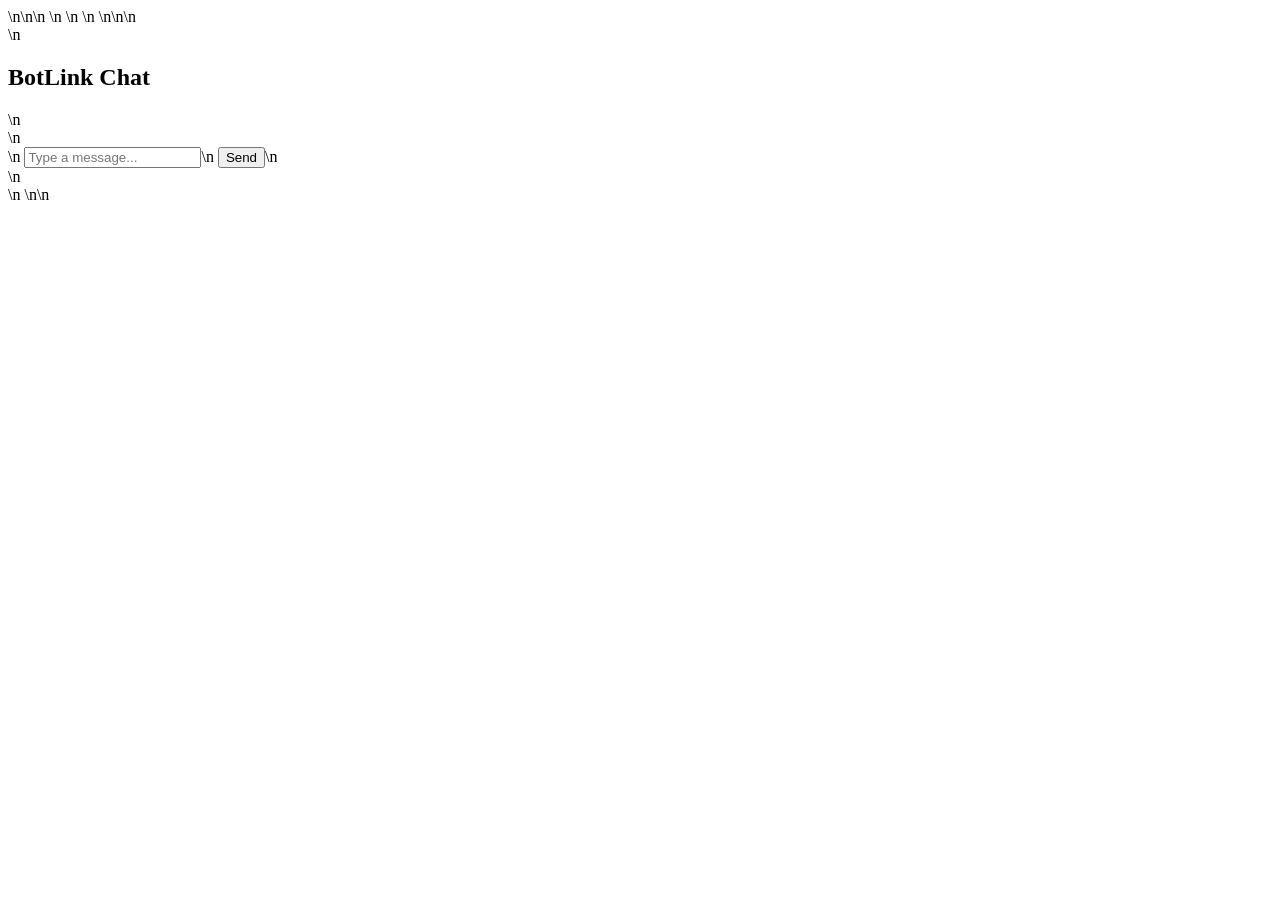
==== index.html @ 930f9359 "Create index.html for BotLink Chat Application" ====
<!DOCTYPE html>\n<html lang="en">\n<head>\n    <meta charset="UTF-8">\n    <meta name="viewport" content="width=device-width, initial-scale=1.0">\n    <title>BotLink Chat Application</title>\n    <style>\n        body {\n            font-family: Arial, sans-serif;\n            background-color: #f4f4f4;\n            margin: 0;\n            padding: 20px;\n        }\n        #chat {\n            width: 100%;\n            max-width: 600px;\n            margin: 0 auto;\n            background: #fff;\n            border-radius: 5px;\n            box-shadow: 0 0 10px rgba(0,0,0,0.1);\n            padding: 20px;\n        }\n        #messages {\n            height: 300px;\n            overflow-y: scroll;\n            border: 1px solid #ccc;\n            padding: 10px;\n            margin-bottom: 10px;\n        }\n        #userInput {\n            display: flex;\n        }\n        #userInput input {\n            flex: 1;\n            padding: 10px;\n            border: 1px solid #ccc;\n            border-radius: 5px;\n        }\n        #userInput button {\n            padding: 10px;\n            border: none;\n            background: #5cb85c;\n            color: white;\n            border-radius: 5px;\n            margin-left: 10px;\n        }\n    </style>\n</head>\n<body>\n    <div id="chat">\n        <h2>BotLink Chat</h2>\n        <div id="messages"></div>\n        <div id="userInput">\n            <input type="text" id="userMessage" placeholder="Type a message..." />\n            <button id="sendButton">Send</button>\n        </div>\n    </div>\n    <script>\n        const messagesDiv = document.getElementById('messages');\n        const sendButton = document.getElementById('sendButton');\n        const userMessageInput = document.getElementById('userMessage');\n\n        sendButton.addEventListener('click', sendMessage);\n        userMessageInput.addEventListener('keypress', function (e) {\n            if (e.key === 'Enter') {\n                sendMessage();\n            }\n        });\n\n        function sendMessage() {\n            const message = userMessageInput.value;\n            if (message.trim() === '') return;\n\n            appendMessage('You: ' + message);\n            userMessageInput.value = '';\n\n            // Call the backend API integration here\n            fetch('https://api.yourbackend.com/chat', {\n                method: 'POST',\n                headers: { 'Content-Type': 'application/json' },\n                body: JSON.stringify({ message: message })\n            })\n            .then(response => response.json())\n            .then(data => {\n                appendMessage('Bot: ' + data.reply);\n            })\n            .catch(error => {\n                console.error('Error:', error);\n                appendMessage('Bot: Sorry, an error occurred.');\n            });\n        }\n\n        function appendMessage(message) {\n            const messageElement = document.createElement('div');\n            messageElement.textContent = message;\n            messagesDiv.appendChild(messageElement);\n            messagesDiv.scrollTop = messagesDiv.scrollHeight;\n        }\n    </script>\n</body>\n</html>
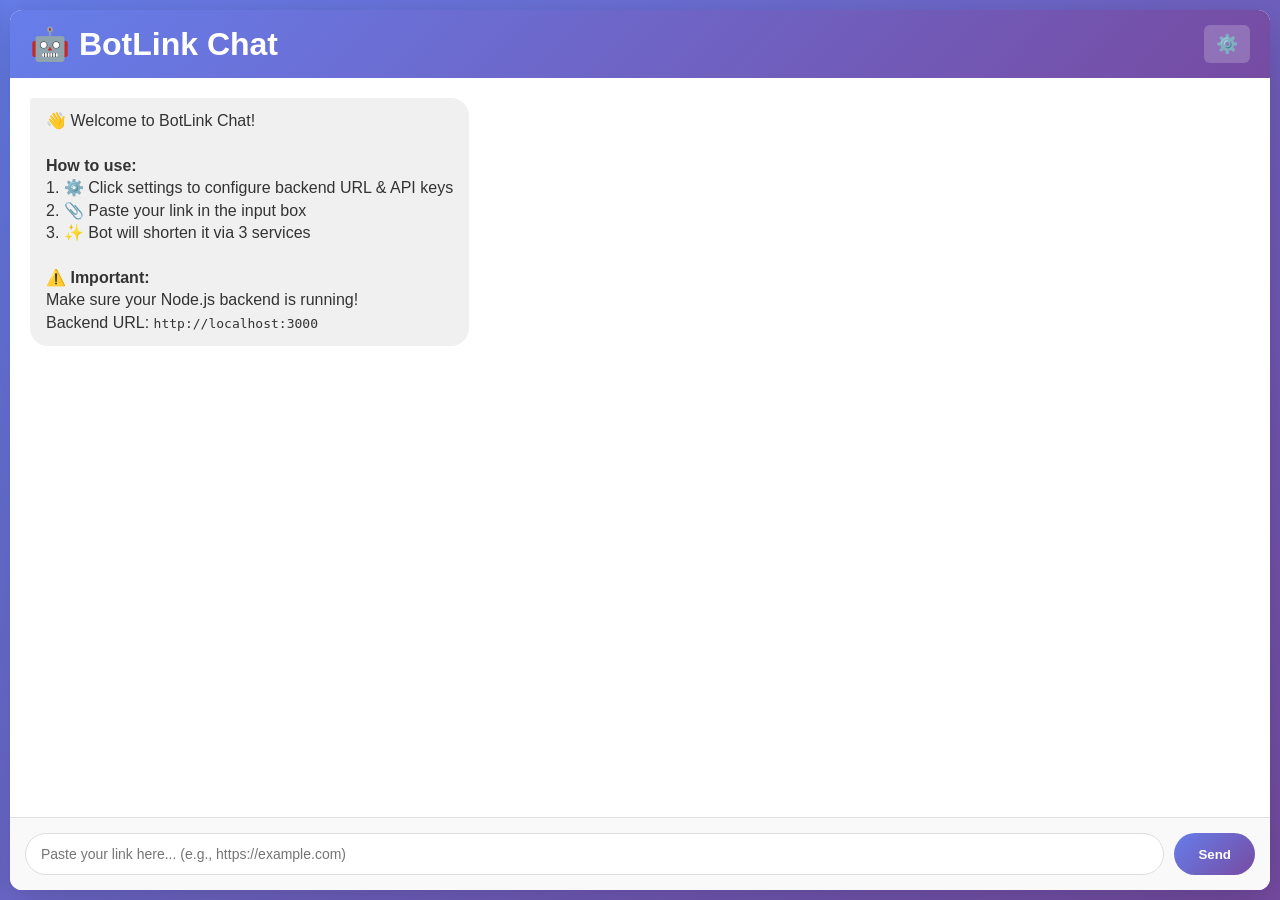
==== commit e8eb27d7: "Add files via upload" ====
--- a/index.html
+++ b/index.html
@@ -1 +1,719 @@
-<!DOCTYPE html>\n<html lang="en">\n<head>\n    <meta charset="UTF-8">\n    <meta name="viewport" content="width=device-width, initial-scale=1.0">\n    <title>BotLink Chat Application</title>\n    <style>\n        body {\n            font-family: Arial, sans-serif;\n            background-color: #f4f4f4;\n            margin: 0;\n            padding: 20px;\n        }\n        #chat {\n            width: 100%;\n            max-width: 600px;\n            margin: 0 auto;\n            background: #fff;\n            border-radius: 5px;\n            box-shadow: 0 0 10px rgba(0,0,0,0.1);\n            padding: 20px;\n        }\n        #messages {\n            height: 300px;\n            overflow-y: scroll;\n            border: 1px solid #ccc;\n            padding: 10px;\n            margin-bottom: 10px;\n        }\n        #userInput {\n            display: flex;\n        }\n        #userInput input {\n            flex: 1;\n            padding: 10px;\n            border: 1px solid #ccc;\n            border-radius: 5px;\n        }\n        #userInput button {\n            padding: 10px;\n            border: none;\n            background: #5cb85c;\n            color: white;\n            border-radius: 5px;\n            margin-left: 10px;\n        }\n    </style>\n</head>\n<body>\n    <div id="chat">\n        <h2>BotLink Chat</h2>\n        <div id="messages"></div>\n        <div id="userInput">\n            <input type="text" id="userMessage" placeholder="Type a message..." />\n            <button id="sendButton">Send</button>\n        </div>\n    </div>\n    <script>\n        const messagesDiv = document.getElementById('messages');\n        const sendButton = document.getElementById('sendButton');\n        const userMessageInput = document.getElementById('userMessage');\n\n        sendButton.addEventListener('click', sendMessage);\n        userMessageInput.addEventListener('keypress', function (e) {\n            if (e.key === 'Enter') {\n                sendMessage();\n            }\n        });\n\n        function sendMessage() {\n            const message = userMessageInput.value;\n            if (message.trim() === '') return;\n\n            appendMessage('You: ' + message);\n            userMessageInput.value = '';\n\n            // Call the backend API integration here\n            fetch('https://api.yourbackend.com/chat', {\n                method: 'POST',\n                headers: { 'Content-Type': 'application/json' },\n                body: JSON.stringify({ message: message })\n            })\n            .then(response => response.json())\n            .then(data => {\n                appendMessage('Bot: ' + data.reply);\n            })\n            .catch(error => {\n                console.error('Error:', error);\n                appendMessage('Bot: Sorry, an error occurred.');\n            });\n        }\n\n        function appendMessage(message) {\n            const messageElement = document.createElement('div');\n            messageElement.textContent = message;\n            messagesDiv.appendChild(messageElement);\n            messagesDiv.scrollTop = messagesDiv.scrollHeight;\n        }\n    </script>\n</body>\n</html>+<!DOCTYPE html>
+<html lang="vi">
+<head>
+  <meta charset="UTF-8">
+  <meta name="viewport" content="width=device-width, initial-scale=1.0">
+  <title>BotLink Chat - Link Shortener</title>
+  <style>
+    * {
+      margin: 0;
+      padding: 0;
+      box-sizing: border-box;
+    }
+
+    body {
+      font-family: -apple-system, BlinkMacSystemFont, 'Segoe UI', Roboto, Oxygen, Ubuntu, Cantarell, sans-serif;
+      background: linear-gradient(135deg, #667eea 0%, #764ba2 100%);
+      height: 100vh;
+      overflow: hidden;
+      user-select: none;
+      -webkit-user-select: none;
+      -moz-user-select: none;
+      -ms-user-select: none;
+    }
+
+    .container {
+      display: flex;
+      height: 100vh;
+    }
+
+    /* Sidebar */
+    .sidebar {
+      width: 320px;
+      background: white;
+      padding: 20px;
+      overflow-y: auto;
+      box-shadow: -4px 0 15px rgba(0, 0, 0, 0.1);
+      position: absolute;
+      left: -320px;
+      top: 0;
+      height: 100%;
+      z-index: 1000;
+      transition: left 0.3s ease;
+    }
+
+    .sidebar.active {
+      left: 0;
+    }
+
+    .sidebar-header {
+      display: flex;
+      justify-content: space-between;
+      align-items: center;
+      margin-bottom: 20px;
+      border-bottom: 2px solid #f0f0f0;
+      padding-bottom: 15px;
+    }
+
+    .close-btn {
+      background: none;
+      border: none;
+      font-size: 24px;
+      cursor: pointer;
+      color: #666;
+    }
+
+    .settings-group {
+      margin-bottom: 15px;
+    }
+
+    .settings-group label {
+      display: block;
+      margin-bottom: 5px;
+      font-weight: 600;
+      color: #333;
+      font-size: 13px;
+    }
+
+    .settings-group input,
+    .settings-group textarea {
+      width: 100%;
+      padding: 10px;
+      border: 1px solid #ddd;
+      border-radius: 6px;
+      font-size: 13px;
+      font-family: monospace;
+      -webkit-user-select: text;
+      -moz-user-select: text;
+      -ms-user-select: text;
+      user-select: text;
+    }
+
+    .settings-group textarea {
+      resize: vertical;
+      min-height: 60px;
+      font-size: 12px;
+    }
+
+    .settings-group small {
+      display: block;
+      margin-top: 3px;
+      color: #999;
+      font-size: 11px;
+    }
+
+    .btn-save, .btn-clear {
+      width: 100%;
+      padding: 10px;
+      border: none;
+      border-radius: 6px;
+      cursor: pointer;
+      font-weight: 600;
+      margin-bottom: 10px;
+      transition: background 0.3s;
+    }
+
+    .btn-save {
+      background: #667eea;
+      color: white;
+    }
+
+    .btn-save:hover {
+      background: #5568d3;
+    }
+
+    .btn-clear {
+      background: #ff6b6b;
+      color: white;
+    }
+
+    .btn-clear:hover {
+      background: #ff5252;
+    }
+
+    /* Chat Container */
+    .chat-container {
+      flex: 1;
+      display: flex;
+      flex-direction: column;
+      background: white;
+      margin: 10px;
+      border-radius: 12px;
+      box-shadow: 0 10px 40px rgba(0, 0, 0, 0.2);
+      overflow: hidden;
+    }
+
+    .chat-header {
+      background: linear-gradient(135deg, #667eea 0%, #764ba2 100%);
+      color: white;
+      padding: 15px 20px;
+      display: flex;
+      justify-content: space-between;
+      align-items: center;
+    }
+
+    .settings-btn {
+      background: rgba(255, 255, 255, 0.2);
+      border: none;
+      color: white;
+      font-size: 18px;
+      cursor: pointer;
+      padding: 8px 12px;
+      border-radius: 6px;
+      transition: background 0.3s;
+    }
+
+    .settings-btn:hover {
+      background: rgba(255, 255, 255, 0.3);
+    }
+
+    /* Messages */
+    .messages {
+      flex: 1;
+      overflow-y: auto;
+      padding: 20px;
+      display: flex;
+      flex-direction: column;
+      gap: 15px;
+    }
+
+    .message {
+      display: flex;
+      gap: 10px;
+      animation: fadeIn 0.3s ease;
+    }
+
+    @keyframes fadeIn {
+      from {
+        opacity: 0;
+        transform: translateY(10px);
+      }
+      to {
+        opacity: 1;
+        transform: translateY(0);
+      }
+    }
+
+    .message.user {
+      justify-content: flex-end;
+    }
+
+    .message-bubble {
+      max-width: 70%;
+      padding: 12px 16px;
+      border-radius: 18px;
+      word-wrap: break-word;
+      line-height: 1.4;
+      -webkit-user-select: text;
+      -moz-user-select: text;
+      -ms-user-select: text;
+      user-select: text;
+    }
+
+    .message.user .message-bubble {
+      background: #667eea;
+      color: white;
+      border-radius: 18px 4px 18px 18px;
+    }
+
+    .message.bot .message-bubble {
+      background: #f0f0f0;
+      color: #333;
+      border-radius: 4px 18px 18px 18px;
+    }
+
+    .links-container {
+      display: flex;
+      flex-direction: column;
+      gap: 8px;
+      margin-top: 10px;
+    }
+
+    .link-item {
+      display: flex;
+      align-items: center;
+      gap: 10px;
+      background: #f9f9f9;
+      padding: 10px 12px;
+      border-radius: 8px;
+      border: 1px solid #e0e0e0;
+    }
+
+    .link-label {
+      min-width: 50px;
+      font-weight: 600;
+      color: #667eea;
+      font-size: 12px;
+    }
+
+    .link-text {
+      flex: 1;
+      font-size: 13px;
+      color: #0066cc;
+      word-break: break-all;
+      cursor: pointer;
+      text-decoration: underline;
+    }
+
+    .link-text:hover {
+      color: #004499;
+    }
+
+    .copy-btn {
+      background: #667eea;
+      color: white;
+      border: none;
+      padding: 6px 10px;
+      border-radius: 4px;
+      cursor: pointer;
+      font-size: 12px;
+      transition: background 0.3s;
+    }
+
+    .copy-btn:hover {
+      background: #5568d3;
+    }
+
+    .copy-btn.copied {
+      background: #28a745;
+    }
+
+    /* Loading */
+    .loading {
+      display: flex;
+      flex-direction: column;
+      align-items: center;
+      justify-content: center;
+      gap: 15px;
+      padding: 20px;
+      color: #666;
+    }
+
+    .spinner {
+      width: 40px;
+      height: 40px;
+      border: 4px solid #f3f3f3;
+      border-top: 4px solid #667eea;
+      border-radius: 50%;
+      animation: spin 1s linear infinite;
+    }
+
+    @keyframes spin {
+      0% {
+        transform: rotate(0deg);
+      }
+      100% {
+        transform: rotate(360deg);
+      }
+    }
+
+    /* Input Area */
+    .input-area {
+      display: flex;
+      gap: 10px;
+      padding: 15px;
+      background: #f9f9f9;
+      border-top: 1px solid #e0e0e0;
+    }
+
+    #urlInput {
+      flex: 1;
+      padding: 12px 15px;
+      border: 1px solid #ddd;
+      border-radius: 24px;
+      font-size: 14px;
+      outline: none;
+      transition: border-color 0.3s;
+      -webkit-user-select: text;
+      -moz-user-select: text;
+      -ms-user-select: text;
+      user-select: text;
+    }
+
+    #urlInput:focus {
+      border-color: #667eea;
+      box-shadow: 0 0 0 3px rgba(102, 126, 234, 0.1);
+    }
+
+    .btn-send {
+      padding: 12px 24px;
+      background: linear-gradient(135deg, #667eea 0%, #764ba2 100%);
+      color: white;
+      border: none;
+      border-radius: 24px;
+      cursor: pointer;
+      font-weight: 600;
+      transition: transform 0.2s, box-shadow 0.2s;
+    }
+
+    .btn-send:hover {
+      transform: translateY(-2px);
+      box-shadow: 0 5px 20px rgba(102, 126, 234, 0.4);
+    }
+
+    .btn-send:active {
+      transform: translateY(0);
+    }
+
+    .error-message {
+      color: #ff6b6b;
+      background: #ffe0e0;
+      padding: 10px 12px;
+      border-radius: 6px;
+      font-size: 13px;
+      margin-top: 5px;
+    }
+
+    @media (max-width: 768px) {
+      .message-bubble {
+        max-width: 90%;
+      }
+      
+      .sidebar {
+        width: 280px;
+        left: -280px;
+      }
+    }
+  </style>
+</head>
+<body>
+  <div class="container">
+    <!-- Sidebar Settings -->
+    <div class="sidebar" id="sidebar">
+      <div class="sidebar-header">
+        <h2>⚙️ Settings</h2>
+        <button class="close-btn" onclick="toggleSidebar()">✕</button>
+      </div>
+      
+      <div class="settings-group">
+        <label>Backend URL:</label>
+        <input type="text" id="backendUrl" placeholder="http://localhost:3000 or https://your-render-app.onrender.com" value="http://localhost:3000">
+        <small>⚠️ Enter your Node.js backend URL</small>
+      </div>
+
+      <div class="settings-group">
+        <label>Title Template:</label>
+        <input type="text" id="titleInput" placeholder="🔗 Shortened Links" value="🔗 Shortened Links">
+      </div>
+
+      <div class="settings-group">
+        <label>Format Template:</label>
+        <textarea id="formatInput" placeholder="[TITLE]\n[URL]">[TITLE]
+[URL]</textarea>
+        <small>Gunakan [TITLE] dan [URL] sebagai placeholder</small>
+      </div>
+
+      <div class="settings-group">
+        <label>Hastebin Token:</label>
+        <input type="password" id="hastebinToken" placeholder="Bearer token">
+      </div>
+
+      <div class="settings-group">
+        <label>Anonlink API Key:</label>
+        <input type="password" id="anonlinkKey" placeholder="Your API Key">
+      </div>
+
+      <div class="settings-group">
+        <label>Linkx API Key:</label>
+        <input type="password" id="linkxKey" placeholder="Your API Key">
+      </div>
+
+      <div class="settings-group">
+        <label>Mual API Key:</label>
+        <input type="password" id="mualKey" placeholder="Your API Key">
+      </div>
+
+      <button class="btn-save" onclick="saveSettings()">💾 Save Settings</button>
+      <button class="btn-clear" onclick="clearHistory()">🗑️ Clear History</button>
+    </div>
+
+    <!-- Chat Area -->
+    <div class="chat-container">
+      <!-- Header -->
+      <div class="chat-header">
+        <h1>🤖 BotLink Chat</h1>
+        <button class="settings-btn" onclick="toggleSidebar()">⚙️</button>
+      </div>
+
+      <!-- Messages -->
+      <div class="messages" id="messages"></div>
+
+      <!-- Loading -->
+      <div class="loading" id="loading" style="display: none;">
+        <div class="spinner"></div>
+        <span>Processing...</span>
+      </div>
+
+      <!-- Input Area -->
+      <div class="input-area">
+        <input 
+          type="text" 
+          id="urlInput" 
+          placeholder="Paste your link here... (e.g., https://example.com)"
+          onkeypress="handleKeyPress(event)"
+        >
+        <button class="btn-send" onclick="sendLink()">Send</button>
+      </div>
+    </div>
+  </div>
+
+  <script>
+    // Disable right click
+    document.addEventListener('contextmenu', (e) => e.preventDefault());
+
+    // Disable F12, Ctrl+Shift+I, Ctrl+Shift+C
+    document.addEventListener('keydown', (e) => {
+      if (
+        e.key === 'F12' ||
+        (e.ctrlKey && e.shiftKey && e.key === 'I') ||
+        (e.ctrlKey && e.shiftKey && e.key === 'C')
+      ) {
+        e.preventDefault();
+      }
+    });
+
+    // Settings Storage
+    class Settings {
+      constructor() {
+        this.load();
+      }
+
+      load() {
+        const saved = localStorage.getItem('botlink_settings');
+        if (saved) {
+          const settings = JSON.parse(saved);
+          document.getElementById('backendUrl').value = settings.backendUrl || 'http://localhost:3000';
+          document.getElementById('titleInput').value = settings.title || '🔗 Shortened Links';
+          document.getElementById('formatInput').value = settings.format || '[TITLE]\n[URL]';
+          document.getElementById('hastebinToken').value = settings.hastebinToken || '';
+          document.getElementById('anonlinkKey').value = settings.anonlink || '';
+          document.getElementById('linkxKey').value = settings.linkx || '';
+          document.getElementById('mualKey').value = settings.mual || '';
+        }
+      }
+
+      save() {
+        const settings = {
+          backendUrl: document.getElementById('backendUrl').value,
+          title: document.getElementById('titleInput').value,
+          format: document.getElementById('formatInput').value,
+          hastebinToken: document.getElementById('hastebinToken').value,
+          anonlink: document.getElementById('anonlinkKey').value,
+          linkx: document.getElementById('linkxKey').value,
+          mual: document.getElementById('mualKey').value,
+        };
+        localStorage.setItem('botlink_settings', JSON.stringify(settings));
+        alert('✅ Settings saved!');
+      }
+
+      get() {
+        return {
+          backendUrl: document.getElementById('backendUrl').value || 'http://localhost:3000',
+          title: document.getElementById('titleInput').value,
+          format: document.getElementById('formatInput').value,
+          hastebinToken: document.getElementById('hastebinToken').value,
+          apiKeys: {
+            anonlink: document.getElementById('anonlinkKey').value,
+            linkx: document.getElementById('linkxKey').value,
+            mual: document.getElementById('mualKey').value,
+          },
+        };
+      }
+    }
+
+    // Chat History
+    class ChatHistory {
+      constructor() {
+        this.load();
+      }
+
+      load() {
+        const saved = localStorage.getItem('botlink_history');
+        this.history = saved ? JSON.parse(saved) : [];
+      }
+
+      save() {
+        localStorage.setItem('botlink_history', JSON.stringify(this.history));
+      }
+
+      add(message, response) {
+        this.history.push({
+          timestamp: new Date().toISOString(),
+          message,
+          response,
+        });
+        this.save();
+      }
+
+      clear() {
+        this.history = [];
+        this.save();
+      }
+
+      get() {
+        return this.history;
+      }
+    }
+
+    // Initialize
+    const settings = new Settings();
+    const chatHistory = new ChatHistory();
+
+    function toggleSidebar() {
+      const sidebar = document.getElementById('sidebar');
+      sidebar.classList.toggle('active');
+    }
+
+    function saveSettings() {
+      settings.save();
+      toggleSidebar();
+    }
+
+    function clearHistory() {
+      if (confirm('Are you sure? This will delete all chat history.')) {
+        chatHistory.clear();
+        document.getElementById('messages').innerHTML = '';
+        alert('✅ History cleared!');
+      }
+    }
+
+    function addMessage(text, isUser = false) {
+      const messagesDiv = document.getElementById('messages');
+      const messageDiv = document.createElement('div');
+      messageDiv.className = `message ${isUser ? 'user' : 'bot'}`;
+
+      const bubble = document.createElement('div');
+      bubble.className = 'message-bubble';
+      bubble.innerHTML = text;
+
+      messageDiv.appendChild(bubble);
+      messagesDiv.appendChild(messageDiv);
+      messagesDiv.scrollTop = messagesDiv.scrollHeight;
+    }
+
+    async function sendLink() {
+      const urlInput = document.getElementById('urlInput');
+      const url = urlInput.value.trim();
+
+      if (!url) {
+        alert('⚠️ Please enter a URL');
+        return;
+      }
+
+      // Validate URL
+      try {
+        new URL(url);
+      } catch {
+        alert('⚠️ Invalid URL format');
+        return;
+      }
+
+      // Show user message
+      addMessage(`📎 ${url}`, true);
+      urlInput.value = '';
+
+      // Show loading
+      document.getElementById('loading').style.display = 'flex';
+
+      try {
+        const settingsData = settings.get();
+        const backendUrl = settingsData.backendUrl.replace(/\/$/, '');
+
+        const response = await fetch(`${backendUrl}/api/shorten`, {
+          method: 'POST',
+          headers: {
+            'Content-Type': 'application/json',
+          },
+          body: JSON.stringify({
+            url,
+            title: settingsData.title,
+            format: settingsData.format,
+            apiKeys: settingsData.apiKeys,
+            hastebinToken: settingsData.hastebinToken,
+          }),
+        });
+
+        const data = await response.json();
+        document.getElementById('loading').style.display = 'none';
+
+        if (data.success) {
+          // Display results
+          let resultHTML = `<strong>${data.title}</strong><div class="links-container">`;
+
+          for (const [key, link] of Object.entries(data.links)) {
+            const label = key === 'link1' ? 'anonlink' : key === 'link2' ? 'linkx' : 'mual';
+            const isError = link.startsWith('Error:');
+
+            resultHTML += `
+              <div class="link-item">
+                <span class="link-label">${label}</span>
+                <span class="link-text" onclick="openLink('${link}')">${link}</span>
+                <button class="copy-btn" onclick="copyToClipboard(this, '${link}')">Copy</button>
+              </div>
+            `;
+
+            if (isError) {
+              resultHTML += `<div class="error-message">${link}</div>`;
+            }
+          }
+
+          resultHTML += '</div>';
+          addMessage(resultHTML);
+
+          // Save to history
+          chatHistory.add(url, data.links);
+        } else {
+          addMessage(`❌ Error: ${data.error || 'Unknown error'}`, false);
+          document.getElementById('loading').style.display = 'none';
+        }
+      } catch (error) {
+        document.getElementById('loading').style.display = 'none';
+        addMessage(`❌ Error: ${error.message}<br>⚠️ Make sure backend is running at: ${settings.get().backendUrl}`, false);
+      }
+    }
+
+    function copyToClipboard(btn, text) {
+      navigator.clipboard.writeText(text).then(() => {
+        btn.textContent = '✓ Copied!';
+        btn.classList.add('copied');
+        setTimeout(() => {
+          btn.textContent = 'Copy';
+          btn.classList.remove('copied');
+        }, 2000);
+      });
+    }
+
+    function openLink(link) {
+      if (!link.startsWith('Error:')) {
+        window.open(link, '_blank');
+      }
+    }
+
+    function handleKeyPress(e) {
+      if (e.key === 'Enter') {
+        sendLink();
+      }
+    }
+
+    // Load history on startup
+    window.addEventListener('load', () => {
+      const messages = document.getElementById('messages');
+      messages.innerHTML = `
+        <div class="message bot">
+          <div class="message-bubble">
+            👋 Welcome to BotLink Chat!<br><br>
+            <strong>How to use:</strong><br>
+            1. ⚙️ Click settings to configure backend URL & API keys<br>
+            2. 📎 Paste your link in the input box<br>
+            3. ✨ Bot will shorten it via 3 services<br><br>
+            <strong>⚠️ Important:</strong><br>
+            Make sure your Node.js backend is running!<br>
+            Backend URL: <code id="backendDisplay">http://localhost:3000</code>
+          </div>
+        </div>
+      `;
+      document.getElementById('backendDisplay').textContent = settings.get().backendUrl;
+    });
+  </script>
+</body>
+</html>
